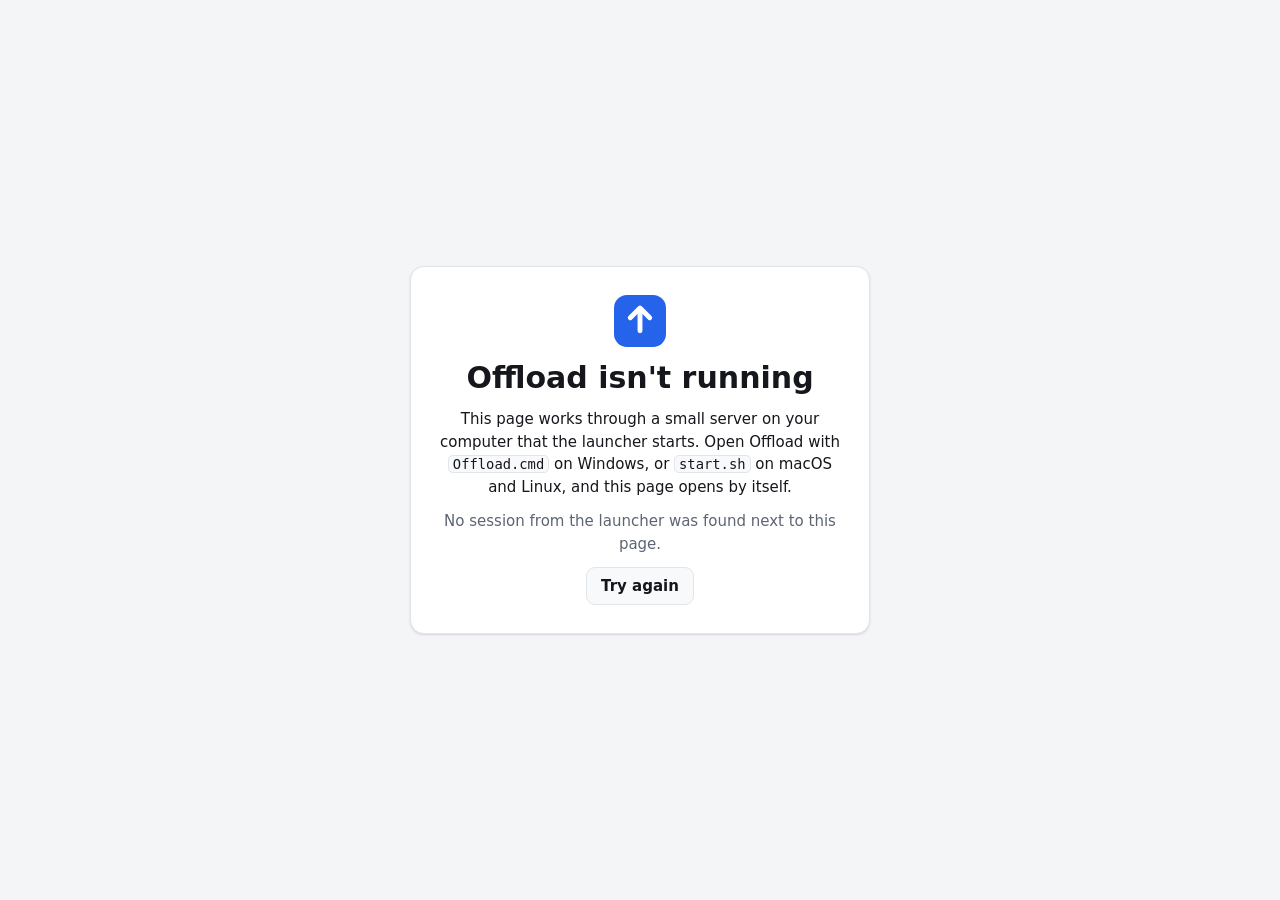
==== ui/index.html @ 004d18f7 "Start the desktop app, with a Rust core guarding rclone In v1 the page held rclone's password and co" ====
<!doctype html>
<html lang="en">
<head>
<meta charset="utf-8">
<meta name="viewport" content="width=device-width, initial-scale=1">
<meta http-equiv="Content-Security-Policy" content="default-src 'none'; script-src 'self'; style-src 'self'; img-src 'self' data:; connect-src http://127.0.0.1:* ipc: http://ipc.localhost">
<title>Offload</title>
<link rel="icon" href="data:image/svg+xml,%3Csvg xmlns='http://www.w3.org/2000/svg' viewBox='0 0 32 32'%3E%3Crect width='32' height='32' rx='8' fill='%232563eb'/%3E%3Cpath d='M16 22V9M10 14l6-6 6 6' stroke='white' stroke-width='3' fill='none' stroke-linecap='round' stroke-linejoin='round'/%3E%3C/svg%3E">
<link rel="stylesheet" href="style.css">
</head>
<body>

<div class="app" id="app" hidden>
  <header class="top">
    <div class="brand">
      <svg class="logo" viewBox="0 0 32 32" aria-hidden="true"><rect width="32" height="32" rx="8"/><path d="M16 22V9M10 14l6-6 6 6"/></svg>
      <div>
        <h1>Offload</h1>
        <p class="tagline">Move files to the cloud, check every one, then free the space.</p>
      </div>
    </div>
    <div class="top-right">
      <span class="pill" id="conn"><i class="dot"></i><span id="conn-text">Connecting…</span></span>
      <button class="btn ghost small" id="btn-quit" type="button" title="Stop Offload's background server">Stop server</button>
    </div>
  </header>

  <main>
    <section class="route">
      <article class="card side" id="from" aria-labelledby="from-h">
        <header class="card-head"><span class="step">1</span><h2 id="from-h">From this computer</h2></header>
        <div class="field">
          <input id="src-path" type="text" spellcheck="false" autocomplete="off" placeholder="A folder, e.g. E:\Videos" aria-label="Folder to upload">
          <button class="btn" id="src-browse" type="button">Browse</button>
        </div>
        <div class="meter" id="src-disk" hidden></div>
        <p class="sum" id="src-sum"></p>
      </article>

      <div class="arrow" aria-hidden="true"><svg viewBox="0 0 24 24"><path d="M5 12h14M13 6l6 6-6 6"/></svg></div>

      <article class="card side" id="to" aria-labelledby="to-h">
        <header class="card-head"><span class="step">2</span><h2 id="to-h">To the cloud</h2></header>
        <div class="field">
          <select id="dst-remote" aria-label="Cloud"></select>
        </div>
        <div class="field">
          <input id="dst-path" type="text" spellcheck="false" autocomplete="off" placeholder="Folder (blank for the top level)" aria-label="Folder in the cloud">
          <button class="btn" id="dst-browse" type="button">Browse</button>
        </div>
        <div class="meter" id="dst-disk" hidden></div>
        <p class="sum" id="dst-sum"></p>
      </article>
    </section>

    <section class="card" id="plan" aria-labelledby="plan-h">
      <header class="card-head"><span class="step">3</span><h2 id="plan-h">What will happen</h2></header>
      <div id="plan-body"></div>
      <details class="adv" id="adv">
        <summary>Upload settings</summary>
        <div class="adv-grid">
          <label class="opt">
            <span>Files at once</span>
            <select id="opt-transfers"></select>
            <small>Helps when there are many files. A single big file still goes up one piece at a time.</small>
          </label>
          <label class="opt" data-only="drive">
            <span>Piece size</span>
            <select id="opt-chunk">
              <option value="64M">64 MB</option>
              <option value="128M">128 MB</option>
              <option value="256M">256 MB</option>
              <option value="512M">512 MB</option>
            </select>
            <small>Bigger pieces mean fewer pauses between them. Uses this much memory for each file going up at once.</small>
          </label>
          <label class="opt">
            <span>Speed cap</span>
            <input id="opt-bw" type="text" spellcheck="false" placeholder="No cap">
            <small>Leaves room for the rest of your internet. <code>5M</code> is 5 megabytes a second.</small>
          </label>
          <label class="opt check" data-only="drive">
            <input type="checkbox" id="opt-limit">
            <span>Stop cleanly at the daily upload allowance, so you can carry on tomorrow</span>
          </label>
        </div>
      </details>
      <div class="actions">
        <button class="btn primary big" id="btn-start" type="button" disabled>Start upload</button>
      </div>
    </section>

    <section class="card" id="run" aria-labelledby="run-h" hidden>
      <header class="card-head">
        <span class="step">4</span><h2 id="run-h">Uploading</h2>
        <button class="btn ghost small push" id="btn-stop" type="button">Stop</button>
      </header>
      <div class="bigbar" role="progressbar" aria-labelledby="run-h" aria-valuemin="0" aria-valuemax="100" id="run-bar"><div class="fill" id="run-fill"></div></div>
      <div class="stats" aria-live="polite">
        <div><b id="run-done">–</b><span id="run-of">&nbsp;</span></div>
        <div><b id="run-speed">–</b><span id="run-mbit">&nbsp;</span></div>
        <div><b id="run-eta">–</b><span id="run-eta-l">left</span></div>
        <div><b id="run-files">–</b><span id="run-files-l">files</span></div>
      </div>
      <svg class="spark" id="run-spark" viewBox="0 0 300 36" preserveAspectRatio="none" aria-hidden="true"><polyline points=""/></svg>
      <ul class="xfers" id="run-xfers"></ul>
      <div class="note" id="run-note" hidden></div>
    </section>

    <section class="card" id="verify" aria-labelledby="verify-h">
      <header class="card-head"><span class="step">5</span><h2 id="verify-h">Check, then free up space</h2></header>
      <p class="lead">Offload compares every file with its copy in the cloud using checksums. Only files that match exactly can be removed from this computer.</p>
      <div id="verify-body"></div>
      <div class="actions">
        <button class="btn" id="btn-verify" type="button" disabled>Check the cloud copies</button>
        <button class="btn danger" id="btn-free" type="button" disabled>Free up space…</button>
      </div>
    </section>

    <section class="card quiet" id="history" aria-labelledby="hist-h" hidden>
      <header class="card-head"><h2 id="hist-h">Recent</h2></header>
      <ul class="hist" id="hist-list"></ul>
    </section>
  </main>

  <footer class="foot">
    Runs on this computer. Your files go only to the cloud you pick, through
    <a href="https://rclone.org" target="_blank" rel="noopener noreferrer">rclone</a>, and nothing else is sent anywhere.
  </footer>
</div>

<div class="gate" id="gate" hidden>
  <div class="card">
    <svg class="logo big" viewBox="0 0 32 32" aria-hidden="true"><rect width="32" height="32" rx="8"/><path d="M16 22V9M10 14l6-6 6 6"/></svg>
    <h1>Offload isn't running</h1>
    <p id="gate-text">This page works through a small server on your computer that the launcher starts. Open Offload with <code>Offload.cmd</code> on Windows, or <code>start.sh</code> on macOS and Linux, and this page opens by itself.</p>
    <p class="muted" id="gate-detail"></p>
    <button class="btn" id="gate-retry" type="button">Try again</button>
  </div>
</div>

<dialog id="dlg-browse" aria-labelledby="browse-h">
  <form method="dialog" class="dlg">
    <header class="dlg-head">
      <h2 id="browse-h">Choose a folder</h2>
      <button class="btn ghost small" value="cancel" type="submit" aria-label="Close">✕</button>
    </header>
    <nav class="crumbs" id="browse-crumbs" aria-label="Path"></nav>
    <ul class="dirs" id="browse-list"></ul>
    <footer class="dlg-foot">
      <span class="muted" id="browse-note"></span>
      <button class="btn" value="cancel" type="submit">Cancel</button>
      <button class="btn primary" id="browse-pick" value="pick" type="submit">Use this folder</button>
    </footer>
  </form>
</dialog>

<dialog id="dlg-free" aria-labelledby="free-h">
  <form method="dialog" class="dlg">
    <header class="dlg-head">
      <h2 id="free-h">Free up space</h2>
      <button class="btn ghost small" value="cancel" type="submit" aria-label="Close" id="free-x">✕</button>
    </header>
    <p id="free-lead"></p>
    <div class="free-tools"><label class="check"><input type="checkbox" id="free-all" checked> All</label><span class="muted" id="free-total"></span></div>
    <ul class="pick" id="free-list"></ul>
    <fieldset class="free-mode" id="free-mode" hidden>
      <legend>How to remove them</legend>
      <label class="check"><input type="radio" name="free-mode" value="bin" checked> <span><b>Recycle Bin</b>: they can be restored, but the space only comes back once you empty it</span></label>
      <label class="check"><input type="radio" name="free-mode" value="permanent"> <span><b>Delete permanently</b>: the space comes back now, and they cannot be restored</span></label>
    </fieldset>
    <p class="warn-box" id="free-warn"></p>
    <label class="check strong"><input type="checkbox" id="free-ok"> <span id="free-ok-text">I understand these files are deleted from this computer for good</span></label>
    <div class="free-progress" id="free-progress" hidden><div class="bigbar"><div class="fill" id="free-fill"></div></div><span id="free-status"></span></div>
    <footer class="dlg-foot">
      <span></span>
      <button class="btn" value="cancel" type="submit" id="free-cancel">Cancel</button>
      <button class="btn danger" id="free-go" type="button" disabled>Delete</button>
    </footer>
  </form>
</dialog>

<dialog id="dlg-ask" aria-labelledby="ask-h">
  <form method="dialog" class="dlg small">
    <h2 id="ask-h"></h2>
    <p id="ask-text"></p>
    <footer class="dlg-foot">
      <span></span>
      <button class="btn" value="no" type="submit">Cancel</button>
      <button class="btn primary" value="yes" type="submit" id="ask-yes">OK</button>
    </footer>
  </form>
</dialog>

<div class="toast" id="toast" role="status" aria-live="polite" hidden></div>

<script src="session.js"></script>
<script src="format.js"></script>
<script src="rc.js"></script>
<script src="app.js"></script>
</body>
</html>
---- ui/style.css ----
/* Offload. One stylesheet, no framework. Colours are tokens so dark mode is
   one block. Only transform and opacity are ever animated. */

:root {
  --bg: #f4f5f7;
  --panel: #ffffff;
  --panel-2: #f8f9fb;
  --ink: #15171c;
  --muted: #5d6573;
  --line: #e2e5ea;
  --accent: #2563eb;
  --accent-ink: #ffffff;
  --accent-soft: #e8efff;
  --ok: #157f3b;
  --ok-soft: #e4f5ea;
  --warn: #a35a00;
  --warn-soft: #fff3e0;
  --bad: #c62828;
  --bad-soft: #fdecec;
  --shadow: 0 1px 2px rgba(16, 24, 40, .06), 0 1px 3px rgba(16, 24, 40, .08);
  --radius: 14px;
  color-scheme: light;
}

@media (prefers-color-scheme: dark) {
  :root {
    --bg: #0e1014;
    --panel: #161920;
    --panel-2: #1b1f27;
    --ink: #e7e9ee;
    --muted: #9aa2b0;
    --line: #272c36;
    --accent: #6b95ff;
    --accent-ink: #0b1020;
    --accent-soft: #1a2442;
    --ok: #46c27a;
    --ok-soft: #13291c;
    --warn: #f0ad4e;
    --warn-soft: #2d2212;
    --bad: #ff6b6b;
    --bad-soft: #321718;
    --shadow: 0 1px 2px rgba(0, 0, 0, .4);
    color-scheme: dark;
  }
}

* { box-sizing: border-box; }
html { -webkit-text-size-adjust: 100%; }
body {
  margin: 0;
  background: var(--bg);
  color: var(--ink);
  font: 15px/1.5 system-ui, -apple-system, "Segoe UI", Roboto, "Helvetica Neue", Arial, sans-serif;
}
[hidden] { display: none !important; }
code { font: 0.92em ui-monospace, "Cascadia Mono", Consolas, monospace; background: var(--panel-2); border: 1px solid var(--line); border-radius: 5px; padding: 0 4px; }
a { color: var(--accent); }
h1, h2 { margin: 0; line-height: 1.25; }
h2 { font-size: 16px; font-weight: 650; }
.muted { color: var(--muted); }
b, .num { font-variant-numeric: tabular-nums; }

/* layout */
.app { max-width: 1040px; margin: 0 auto; padding: 20px 16px 40px; }
.top { display: flex; align-items: center; justify-content: space-between; gap: 16px; flex-wrap: wrap; margin-bottom: 20px; }
.brand { display: flex; align-items: center; gap: 12px; }
.brand h1 { font-size: 22px; letter-spacing: -0.01em; }
.tagline { margin: 0; color: var(--muted); font-size: 13.5px; }
.logo { width: 38px; height: 38px; flex: none; }
.logo rect { fill: var(--accent); }
.logo path { stroke: var(--accent-ink); stroke-width: 3; fill: none; stroke-linecap: round; stroke-linejoin: round; }
.logo.big { width: 52px; height: 52px; }
.top-right { display: flex; align-items: center; gap: 10px; }
main { display: grid; gap: 16px; }
.route { display: grid; grid-template-columns: 1fr 32px 1fr; gap: 8px; align-items: stretch; }
.arrow { display: grid; place-items: center; color: var(--muted); }
.arrow svg { width: 24px; height: 24px; stroke: currentColor; stroke-width: 2; fill: none; stroke-linecap: round; stroke-linejoin: round; }
@media (max-width: 760px) {
  .route { grid-template-columns: 1fr; }
  .arrow svg { transform: rotate(90deg); }
}

/* cards */
.card { background: var(--panel); border: 1px solid var(--line); border-radius: var(--radius); box-shadow: var(--shadow); padding: 18px; min-width: 0; }
.card.quiet { box-shadow: none; background: transparent; }
.card-head { display: flex; align-items: center; gap: 10px; margin-bottom: 14px; }
.card-head .push { margin-left: auto; }
.step { width: 24px; height: 24px; border-radius: 50%; display: grid; place-items: center; font-size: 12.5px; font-weight: 700; background: var(--accent-soft); color: var(--accent); flex: none; }
.lead { margin: -4px 0 14px; color: var(--muted); }

/* controls */
.field { display: flex; gap: 8px; margin-bottom: 10px; }
.field > input, .field > select { flex: 1; min-width: 0; }
input[type=text], select {
  font: inherit; color: var(--ink); background: var(--panel-2);
  border: 1px solid var(--line); border-radius: 9px; padding: 8px 10px; height: 38px;
}
input[type=text]:focus, select:focus { outline: 2px solid var(--accent); outline-offset: -1px; border-color: transparent; }
input[type=checkbox] { width: 16px; height: 16px; accent-color: var(--accent); margin: 0; flex: none; }
.btn {
  font: inherit; font-weight: 600; color: var(--ink); background: var(--panel-2);
  border: 1px solid var(--line); border-radius: 9px; padding: 0 14px; height: 38px;
  cursor: pointer; white-space: nowrap; transition: transform .08s ease;
}
.btn:hover:not(:disabled) { border-color: var(--muted); }
.btn:active:not(:disabled) { transform: translateY(1px); }
.btn:focus-visible { outline: 2px solid var(--accent); outline-offset: 2px; }
.btn:disabled { opacity: .45; cursor: not-allowed; }
.btn.primary { background: var(--accent); border-color: var(--accent); color: var(--accent-ink); }
.btn.danger { background: var(--bad-soft); border-color: transparent; color: var(--bad); }
.btn.danger:hover:not(:disabled) { border-color: var(--bad); }
.btn.ghost { background: transparent; border-color: transparent; color: var(--muted); }
.btn.ghost:hover:not(:disabled) { border-color: var(--line); color: var(--ink); }
.btn.small { height: 30px; padding: 0 10px; font-size: 13.5px; }
.btn.big { height: 44px; padding: 0 22px; font-size: 15.5px; }
.actions { display: flex; gap: 10px; flex-wrap: wrap; margin-top: 16px; }
.check { display: flex; align-items: flex-start; gap: 8px; cursor: pointer; }
.check input { margin-top: 3px; }
.check.strong { font-weight: 600; margin: 12px 0 4px; }

/* connection pill */
.pill { display: inline-flex; align-items: center; gap: 7px; font-size: 13px; color: var(--muted); background: var(--panel); border: 1px solid var(--line); border-radius: 99px; padding: 4px 11px; }
.dot { width: 8px; height: 8px; border-radius: 50%; background: var(--muted); }
.pill.ok .dot { background: var(--ok); }
.pill.bad .dot { background: var(--bad); }
.pill.bad { color: var(--bad); }

/* space meters */
.meter { margin: 4px 0 8px; }
.meter .bar { height: 8px; border-radius: 99px; background: var(--panel-2); border: 1px solid var(--line); overflow: hidden; display: flex; }
.meter .used { height: 100%; background: var(--muted); opacity: .55; }
.meter .adds { height: 100%; background: var(--accent); }
.meter .frees { height: 100%; background: var(--ok); }
.meter.tight .used { background: var(--bad); opacity: .8; }
.meter .lbl { display: flex; justify-content: space-between; gap: 8px; font-size: 12.5px; color: var(--muted); margin-top: 4px; flex-wrap: wrap; }
.sum { margin: 0; color: var(--muted); font-size: 13.5px; min-height: 1.5em; overflow-wrap: anywhere; }
.sum.bad { color: var(--bad); }

/* plan */
.chips { display: flex; flex-wrap: wrap; gap: 8px; margin-bottom: 12px; }
.chip { display: inline-flex; align-items: baseline; gap: 6px; border-radius: 10px; padding: 8px 12px; background: var(--panel-2); border: 1px solid var(--line); }
.chip b { font-size: 18px; }
.chip.main { background: var(--accent-soft); border-color: transparent; }
.chip.main b { color: var(--accent); }
.empty { color: var(--muted); padding: 6px 0; margin: 0; }
.warns { list-style: none; margin: 0 0 12px; padding: 0; display: grid; gap: 6px; }
.warns li { border-radius: 9px; padding: 8px 12px; background: var(--warn-soft); color: var(--warn); font-size: 14px; }
.warns li.bad { background: var(--bad-soft); color: var(--bad); }
.warns li.info { background: var(--panel-2); color: var(--muted); }
.files { border: 1px solid var(--line); border-radius: 10px; overflow: hidden; }
.files summary { cursor: pointer; padding: 9px 12px; background: var(--panel-2); font-weight: 600; font-size: 14px; }
.files table { width: 100%; border-collapse: collapse; font-size: 13.5px; }
.files td { padding: 6px 12px; border-top: 1px solid var(--line); vertical-align: top; }
.files td.name { overflow-wrap: anywhere; }
.files td.size { text-align: right; white-space: nowrap; color: var(--muted); }
.files .scroll { max-height: 320px; overflow: auto; }
.badge { display: inline-block; font-size: 12px; font-weight: 600; border-radius: 6px; padding: 1px 7px; white-space: nowrap; }
.badge.new { background: var(--accent-soft); color: var(--accent); }
.badge.there { background: var(--ok-soft); color: var(--ok); }
.badge.differs { background: var(--warn-soft); color: var(--warn); }
.badge.bad { background: var(--bad-soft); color: var(--bad); }

.adv { margin-top: 14px; }
.adv summary { cursor: pointer; color: var(--muted); font-weight: 600; font-size: 14px; }
.adv-grid { display: grid; grid-template-columns: repeat(auto-fit, minmax(220px, 1fr)); gap: 14px; margin-top: 12px; }
.opt { display: grid; gap: 4px; align-content: start; }
.opt > span { font-weight: 600; font-size: 14px; }
.opt small { color: var(--muted); font-size: 12.5px; line-height: 1.4; }
.opt.check { grid-column: 1 / -1; display: flex; font-weight: 400; }
.opt.check span { font-weight: 400; }

/* progress */
.bigbar { height: 12px; border-radius: 99px; background: var(--panel-2); border: 1px solid var(--line); overflow: hidden; }
.bigbar .fill { height: 100%; width: 100%; background: var(--accent); transform-origin: left center; transform: scaleX(0); transition: transform .6s ease; }
.bigbar.done .fill { background: var(--ok); }
.bigbar.failed .fill { background: var(--bad); }
.bigbar.busy .fill { width: 30%; animation: sweep 1.4s ease-in-out infinite; }
@keyframes sweep { from { transform: translateX(-100%); } to { transform: translateX(340%); } }
#run[hidden] .bigbar.busy .fill, .bigbar.busy .fill.paused { animation-play-state: paused; }
.stats { display: grid; grid-template-columns: repeat(4, 1fr); gap: 12px; margin: 16px 0 8px; }
.stats div { display: grid; }
.stats b { font-size: 22px; font-weight: 650; letter-spacing: -0.01em; }
.stats span { color: var(--muted); font-size: 13px; }
@media (max-width: 560px) { .stats { grid-template-columns: repeat(2, 1fr); } }
.spark { width: 100%; height: 36px; display: block; }
.spark polyline { fill: none; stroke: var(--accent); stroke-width: 1.5; vector-effect: non-scaling-stroke; opacity: .8; }
.xfers { list-style: none; margin: 10px 0 0; padding: 0; display: grid; gap: 8px; }
.xfers li { display: grid; grid-template-columns: 1fr auto; gap: 2px 12px; font-size: 13.5px; }
.xfers .n { overflow: hidden; text-overflow: ellipsis; white-space: nowrap; }
.xfers .r { color: var(--muted); white-space: nowrap; }
.xfers .mini { grid-column: 1 / -1; height: 4px; border-radius: 99px; background: var(--panel-2); overflow: hidden; }
.xfers .mini i { display: block; height: 100%; width: 100%; background: var(--accent); transform-origin: left center; transform: scaleX(0); transition: transform .6s ease; }
.note { margin-top: 14px; border-radius: 10px; padding: 10px 12px; background: var(--panel-2); border: 1px solid var(--line); font-size: 14px; }
.note.ok { background: var(--ok-soft); border-color: transparent; color: var(--ok); }
.note.warn { background: var(--warn-soft); border-color: transparent; color: var(--warn); }
.note.bad { background: var(--bad-soft); border-color: transparent; color: var(--bad); }
.note b { display: block; margin-bottom: 2px; }
.note p { margin: 0; color: var(--ink); opacity: .85; }
.note code { background: transparent; }

/* verify */
.result { display: grid; gap: 8px; }
.result .row { display: flex; align-items: baseline; gap: 10px; flex-wrap: wrap; }
.result details { font-size: 13.5px; }
.result details summary { cursor: pointer; color: var(--muted); }
.result ul { margin: 6px 0 0; padding-left: 18px; max-height: 180px; overflow: auto; overflow-wrap: anywhere; }

/* history */
.hist { list-style: none; margin: 0; padding: 0; display: grid; gap: 2px; }
.hist li { display: grid; grid-template-columns: 22px 1fr auto; gap: 10px; align-items: baseline; padding: 7px 4px; border-top: 1px solid var(--line); font-size: 13.5px; }
.hist li:first-child { border-top: 0; }
.hist .i { text-align: center; font-weight: 700; }
.hist .i.ok { color: var(--ok); }
.hist .i.bad { color: var(--bad); }
.hist .w { overflow-wrap: anywhere; }
.hist .t { color: var(--muted); white-space: nowrap; }

.foot { margin-top: 26px; text-align: center; color: var(--muted); font-size: 12.5px; }

/* gate */
.gate { min-height: 100vh; display: grid; place-items: center; padding: 16px; }
.gate .card { max-width: 460px; text-align: center; display: grid; gap: 12px; justify-items: center; padding: 28px; }
.gate p { margin: 0; }

/* dialogs */
dialog { border: 1px solid var(--line); border-radius: var(--radius); padding: 0; background: var(--panel); color: var(--ink); width: min(640px, calc(100vw - 32px)); max-height: calc(100vh - 48px); box-shadow: 0 20px 50px rgba(0, 0, 0, .25); }
dialog::backdrop { background: rgba(10, 12, 16, .45); }
.dlg { display: flex; flex-direction: column; gap: 10px; padding: 18px; max-height: calc(100vh - 50px); }
.dlg.small { max-width: 440px; }
.dlg p { margin: 0; }
.dlg-head { display: flex; align-items: center; justify-content: space-between; gap: 10px; }
.dlg-foot { display: flex; align-items: center; gap: 8px; margin-top: 6px; }
.dlg-foot > :first-child { margin-right: auto; font-size: 13px; }
.crumbs { display: flex; flex-wrap: wrap; gap: 2px; align-items: center; font-size: 14px; }
.crumbs button { font: inherit; border: 0; background: none; color: var(--accent); padding: 2px 4px; border-radius: 5px; cursor: pointer; }
.crumbs button:hover { background: var(--accent-soft); }
.crumbs span { color: var(--muted); }
.dirs, .pick { list-style: none; margin: 0; padding: 0; overflow: auto; border: 1px solid var(--line); border-radius: 10px; min-height: 120px; max-height: 46vh; }
.dirs li button { all: unset; box-sizing: border-box; display: flex; width: 100%; gap: 10px; align-items: center; padding: 8px 12px; cursor: pointer; border-top: 1px solid var(--line); overflow-wrap: anywhere; }
.dirs li:first-child button { border-top: 0; }
.dirs li button:hover, .dirs li button:focus-visible { background: var(--accent-soft); }
.dirs .ic { width: 18px; height: 18px; flex: none; color: var(--muted); }
.dirs .ic path { fill: none; stroke: currentColor; stroke-width: 1.8; stroke-linejoin: round; }
.dirs .sub { margin-left: auto; color: var(--muted); font-size: 12.5px; white-space: nowrap; }
.dirs .msg { padding: 14px; color: var(--muted); }
.pick li { display: flex; gap: 10px; align-items: baseline; padding: 7px 12px; border-top: 1px solid var(--line); font-size: 13.5px; }
.pick li:first-child { border-top: 0; }
.pick label { display: flex; gap: 8px; align-items: baseline; flex: 1; min-width: 0; overflow-wrap: anywhere; cursor: pointer; }
.pick .s { color: var(--muted); white-space: nowrap; }
.pick .st { white-space: nowrap; font-size: 12.5px; }
.free-tools { display: flex; justify-content: space-between; align-items: center; font-size: 14px; }
.warn-box { background: var(--warn-soft); color: var(--warn); border-radius: 9px; padding: 9px 12px; font-size: 14px; }
.free-progress { display: grid; gap: 6px; font-size: 13.5px; color: var(--muted); }

/* toast */
.toast { position: fixed; left: 50%; bottom: 22px; transform: translateX(-50%); background: var(--ink); color: var(--bg); padding: 10px 16px; border-radius: 10px; font-size: 14px; box-shadow: 0 8px 24px rgba(0, 0, 0, .25); max-width: calc(100vw - 32px); z-index: 10; }

@media (prefers-reduced-motion: reduce) {
  * { transition: none !important; }
  .bigbar.busy .fill { animation: none; width: 100%; opacity: .5; }
}

/* desktop: how freed files are removed */
.free-mode { border: 1px solid var(--line); border-radius: 10px; padding: 8px 12px 10px; margin: 0; display: grid; gap: 6px; font-size: 14px; }
.free-mode legend { padding: 0 4px; color: var(--muted); font-size: 13px; }
.free-mode input[type=radio] { width: 16px; height: 16px; accent-color: var(--accent); margin: 3px 0 0; flex: none; }
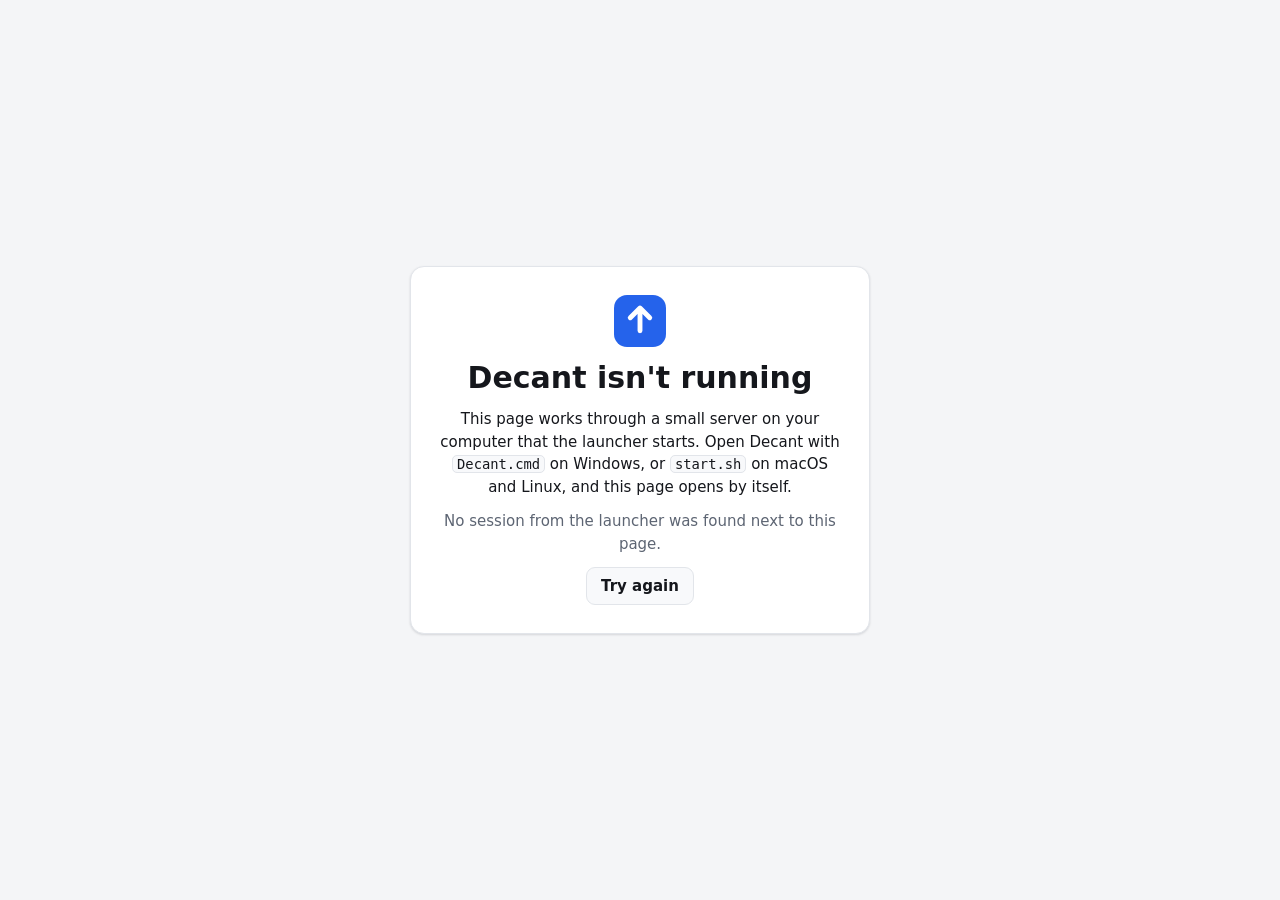
==== commit 1a737301: "Rename the project from Offload to Decant "Offload" turned out to be used by several tools doing the" ====
--- a/ui/index.html
+++ b/ui/index.html
@@ -4,7 +4,7 @@
 <meta charset="utf-8">
 <meta name="viewport" content="width=device-width, initial-scale=1">
 <meta http-equiv="Content-Security-Policy" content="default-src 'none'; script-src 'self'; style-src 'self'; img-src 'self' data:; connect-src http://127.0.0.1:* ipc: http://ipc.localhost">
-<title>Offload</title>
+<title>Decant</title>
 <link rel="icon" href="data:image/svg+xml,%3Csvg xmlns='http://www.w3.org/2000/svg' viewBox='0 0 32 32'%3E%3Crect width='32' height='32' rx='8' fill='%232563eb'/%3E%3Cpath d='M16 22V9M10 14l6-6 6 6' stroke='white' stroke-width='3' fill='none' stroke-linecap='round' stroke-linejoin='round'/%3E%3C/svg%3E">
 <link rel="stylesheet" href="style.css">
 </head>
@@ -15,13 +15,13 @@
     <div class="brand">
       <svg class="logo" viewBox="0 0 32 32" aria-hidden="true"><rect width="32" height="32" rx="8"/><path d="M16 22V9M10 14l6-6 6 6"/></svg>
       <div>
-        <h1>Offload</h1>
+        <h1>Decant</h1>
         <p class="tagline">Move files to the cloud, check every one, then free the space.</p>
       </div>
     </div>
     <div class="top-right">
       <span class="pill" id="conn"><i class="dot"></i><span id="conn-text">Connecting…</span></span>
-      <button class="btn ghost small" id="btn-quit" type="button" title="Stop Offload's background server">Stop server</button>
+      <button class="btn ghost small" id="btn-quit" type="button" title="Stop Decant's background server">Stop server</button>
     </div>
   </header>
 
@@ -109,7 +109,7 @@
 
     <section class="card" id="verify" aria-labelledby="verify-h">
       <header class="card-head"><span class="step">5</span><h2 id="verify-h">Check, then free up space</h2></header>
-      <p class="lead">Offload compares every file with its copy in the cloud using checksums. Only files that match exactly can be removed from this computer.</p>
+      <p class="lead">Decant compares every file with its copy in the cloud using checksums. Only files that match exactly can be removed from this computer.</p>
       <div id="verify-body"></div>
       <div class="actions">
         <button class="btn" id="btn-verify" type="button" disabled>Check the cloud copies</button>
@@ -132,8 +132,8 @@
 <div class="gate" id="gate" hidden>
   <div class="card">
     <svg class="logo big" viewBox="0 0 32 32" aria-hidden="true"><rect width="32" height="32" rx="8"/><path d="M16 22V9M10 14l6-6 6 6"/></svg>
-    <h1>Offload isn't running</h1>
-    <p id="gate-text">This page works through a small server on your computer that the launcher starts. Open Offload with <code>Offload.cmd</code> on Windows, or <code>start.sh</code> on macOS and Linux, and this page opens by itself.</p>
+    <h1>Decant isn't running</h1>
+    <p id="gate-text">This page works through a small server on your computer that the launcher starts. Open Decant with <code>Decant.cmd</code> on Windows, or <code>start.sh</code> on macOS and Linux, and this page opens by itself.</p>
     <p class="muted" id="gate-detail"></p>
     <button class="btn" id="gate-retry" type="button">Try again</button>
   </div>
--- a/ui/style.css
+++ b/ui/style.css
@@ -1,4 +1,4 @@
-/* Offload. One stylesheet, no framework. Colours are tokens so dark mode is
+/* Decant. One stylesheet, no framework. Colours are tokens so dark mode is
    one block. Only transform and opacity are ever animated. */
 
 :root {
